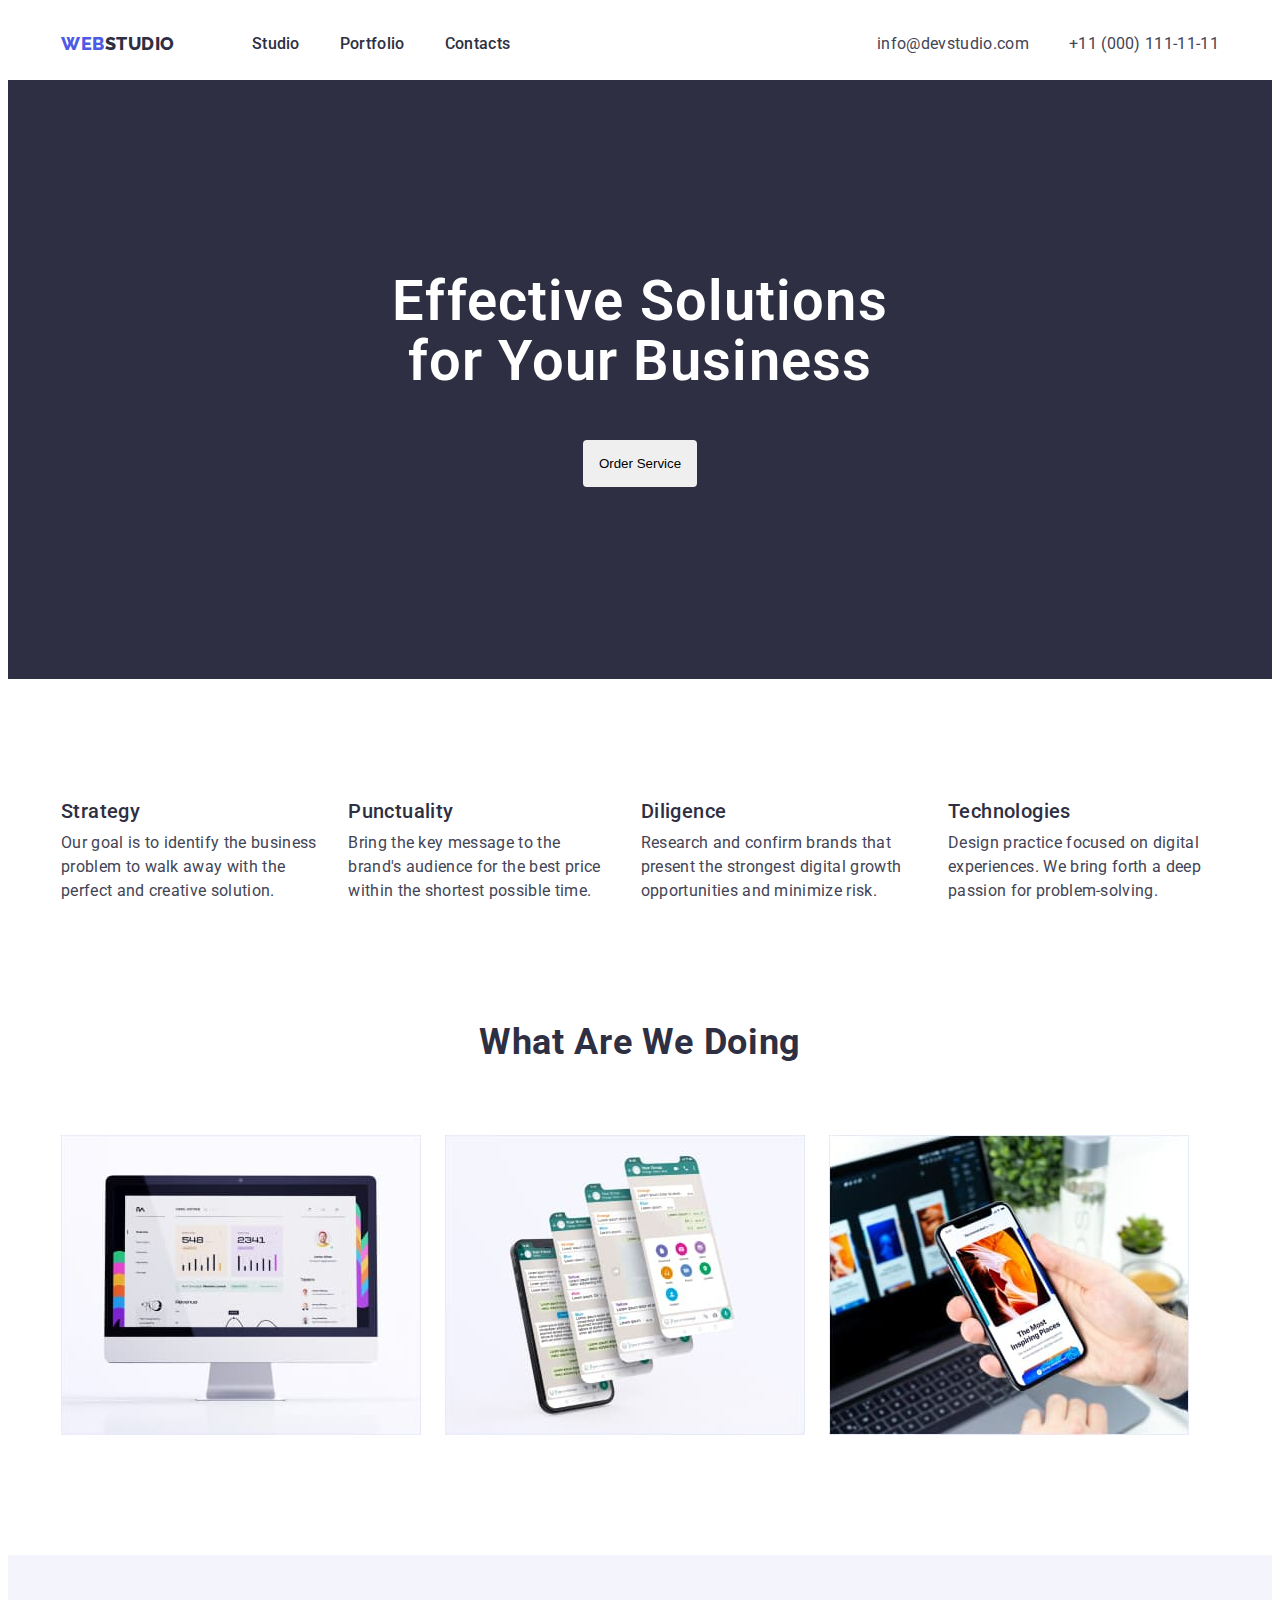
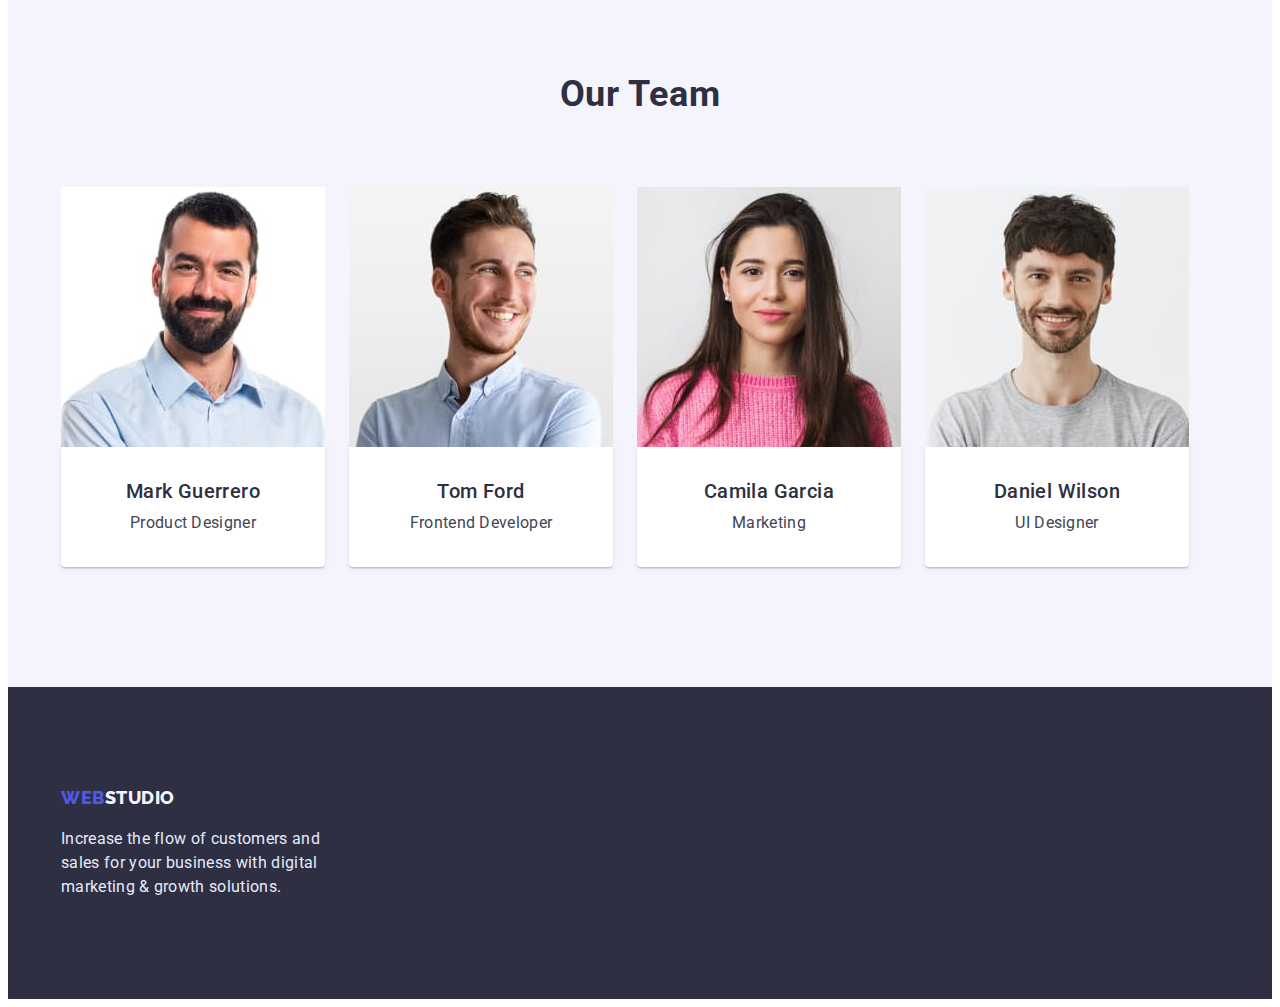
==== index.html @ 528303ea "hw-3_save-1" ====
<!DOCTYPE html>
<html lang="en">
  <head>
    <meta charset="UTF-8" />
    <meta http-equiv="X-UA-Compatible" content="IE=edge" />
    <meta name="viewport" content="width=device-width, initial-scale=1.0" />
    <title>WebStudio</title>
    <link rel="stylesheet" href="./scc/styles.css" />
    <link rel="preconnect" href="https://fonts.googleapis.com" />
    <link rel="preconnect" href="https://fonts.gstatic.com" crossorigin />
    <link
      href="https://fonts.googleapis.com/css2?family=Raleway:wght@800&family=Roboto:wght@400;500;700;900&display=swap"
      rel="stylesheet"
    />
    <link
      rel="stylesheet"
      href="https://cdnjs.cloudflare.com/ajax/libs/modern-normalize/1.1.0/modern-normalize.min.css"
      integrity="sha512-wpPYUAdjBVSE4KJnH1VR1HeZfpl1ub8YT/NKx4PuQ5NmX2tKuGu6U/JRp5y+Y8XG2tV+wKQpNHVUX03MfMFn9Q=="
      crossorigin="anonymous"
      referrerpolicy="no-referrer"
    />
    <link rel="stylesheet" href="./css/styles.css" />
  </head>
  <body>
    <!------------------ <HEDER> ------------------->
    <header class="header">
      <div class="container heder-cotainer">
        <nav class="header-navigation">
          <a href="./index.html" class="logo link">
            <span class="logo-first-color logo link">Web</span>Studio
          </a>
          <ul class="header-list list">
            <li class="header-item">
              <a href="./index.html" class="header-link link breadcrumbs"
                >Studio</a
              >
            </li>
            <li class="header-item">
              <a href="./portfolio.html" class="header-link link breadcrumbs"
                >Portfolio</a
              >
            </li>
            <li class="header-item">
              <a href="/" class="header-link link breadcrumbs">Contacts</a>
            </li>
          </ul>
        </nav>
        <ul class="contacts-list list">
          <li class="contacts-item">
            <a
              href="mailto:info@devstudio.com"
              class="mail contacts breadcrumbs link"
              >info@devstudio.com</a
            >
          </li>
          <li class="contacts-item">
            <a href="tel:+110001111111" class="phone contacts breadcrumbs link"
              >+11 (000) 111-11-11</a
            >
          </li>
        </ul>
      </div>
    </header>
    <main class="main">
      <!------------------ <HERO>----------------------->
      <section class="section-hero">
                <div class="container hero-container">
            <h1 class="hero-title">Effective Solutions for Your Business</h1>
            <button type="button" class="button-hero main-button-link">Order Service </button>
        </div>
      </section>

      <!------------------ <ABOUT>----------------------->
      <section class="about">
        <div class="container about-container">
            <h2 class="visually-hidden">privileges</h2>
            <ul class="about-list list">
              <li class="abaut-item">
                <h3 class="about-title-small title-small">Strategy</h3>
                <p class="about-subtitle subtitle">
                  Our goal is to identify the business problem to walk away with the
                  perfect and creative solution.
                </p>
              </li>
              <li class="abaut-item">
                <h3 class="about-title-small title-small">Punctuality</h3>
                <p class="about-subtitle subtitle">
                  Bring the key message to the brand's audience for the best price
                  within the shortest possible time.
                </p>
              </li>
              <li>
                <h3 class="about-title-small title-small">Diligence</h3>
                <p class="about-subtitle subtitle">
                  Research and confirm brands that present the strongest digital
                  growth opportunities and minimize risk.
                </p>
              </li>
              <li class="abaut-item">
                <h3 class="about-title-small title-small">Technologies</h3>
                <p class="about-subtitle subtitle">
                  Design practice focused on digital experiences. We bring forth a
                  deep passion for problem-solving.
                </p>
              </li>
            </ul>
        </div>
      </section>
      <!------------------ <GALLERY-ABOUT>----------------------->
      <section class="section-gallery-about">
        <div class="container">
            <h2 class="gallery-about-titel-medium titel-medium">
              What are we doing
            </h2>
            <ul class="gallery-about list">
              <li class="gallery-about-item">
                <img
                  src="./images/about/pc.jpg"
                  alt="pc"
                  class="gallery-about-imag"
                  width="360"
                />
              </li>
              <li class="gallery-about-item">
                <img
                  src="./images/about/phone.jpg"
                  alt="phone"
                  class="gallery-about-imag"
                  width="360"
                />
              </li>
              <li class="gallery-about-item">
                <img
                  src="./images/about/pc_phone.jpg"
                  alt="phone connection to pc"
                  class="gallery-about-imag"
                  width="360"
                />
              </li>
        </div>
        </ul>
      </section>
      <!------------------ <EMPLOYEES>---------------------------->
      <section class="employees">
        <div class="container">
            <h2 class="employees-title titel-medium">Our Team</h2>
            <ul class="employees-list list">
              <li class="employees-item">
                <img
                  class="employees-imag"
                  src="./images/employees/mark_guerrero.jpg"
                  alt="product designer"
                  width="264"
                />
                <div class="employees-data">
                    <h3 class="employees-title-small title-small">Mark Guerrero</h3>
                    <p class="employees-subtitle subtitle">Product Designer</p>
                </div>
              </li>
              <li>
                <img
                  class="employees-imag"
                  src="./images/employees/tom_ford.jpg"
                  alt="frontend developer"
                  width="264"
                />
                <div class="employees-data">
                    <h3 class="employees-title-small title-small">Tom Ford</h3>
                    <p class="employees-subtitle subtitle">Frontend Developer</p>
                </div>
              </li>
              <li>
                <img
                  class="employees-imag"
                  src="./images/employees/camila_garcia.jpg"
                  alt="marketing"
                  width="264"
                />
                <div class="employees-data">
                    <h3 class="employees-title-small title-small">Camila Garcia</h3>
                    <p class="employees-subtitle subtitle">Marketing</p>
                </div>
              </li>
              <li>
                <img
                  class="employees-imag"
                  src="./images/employees/daniel_wilson.jpg"
                  alt="ui designer"
                  width="264"
                />
                <div class="employees-data">
                    <h3 class="employees-title-small title-small">Daniel Wilson</h3>
                    <p class="employees-subtitle subtitle">UI Designer</p>
                </div>
              </li>
            </ul>
        </div>
      </section>
    </main>
    <!------------------ <FOOTER>-------------------------------->
    <footer class="footer">
      <div class="container">
          <a href="./index.html" class="footer-logo logo link">
            <span class="footer-logo-first-color logo-first-color link">Web</span
            >Studio
          </a>
          <p class="footer-subtitle subtitle">
            Increase the flow of customers and sales for your business with digital
            marketing & growth solutions.
          </p>
      </div>
    </footer>
    <!------------------ </footer>------------------------------->
  </body>
</html>
---- css/styles.css ----
:root {
  --main-color: #2e2f42;
  --sekond-color: #4d5ae5;
  --background-color: #2e2f42;
  --text-color: #434455;
  --font-weight: 500;
}

body {
  font-family: "Roboto", sans-serif;
  font-weight: 400;
  background-color: #ffffff;
  font-size: 16px;
  line-height: 1.5;
}

h1,
h2,
h3,
h4,
p {
  margin: 0;
}

ul {
  margin: 0;
  padding-left: 0;
}

img {
  display: block;
}

button {
  cursor: pointer;
}

.list {
  list-style: none;
}

.link {
  text-decoration: none;
}

.container {
  width: 1158px;
  padding-left: 15px;
  padding-right: 15px;
  margin-left: auto;
  margin-right: auto;
}

.visually-hidden {
  position: absolute;
  width: 1px;
  height: 1px;
  margin: -1px;
  border: 0;
  padding: 0;

  white-space: nowrap;
  clip-path: inset(100%);
  clip: rect(0 0 0 0);
  overflow: hidden;
}

/* =================HEDER================== */
.header {
  padding-top: 24px;
  padding-bottom: 24px;
}
.heder-cotainer {
  display: flex;
  align-items: center;
}

.header-navigation {
  display: flex;
  align-items: center;
  margin-right: auto;
}

.header-list {
  display: flex;
  margin-left: 77px;
  gap: 40px;
}

.logo {
  font-family: "Raleway", sans-serif;
  font-weight: 800;
  font-size: 18px;
  line-height: 1.33;
  letter-spacing: 0.03em;
  text-transform: uppercase;
  color: var(--main-color);
}

.logo-first-color {
  color: var(--sekond-color);
}

.header-link {
  font-weight: var(--font-weight);
  letter-spacing: 0.02em;
  color: #2e2f42;
}

.breadcrumbs:hover,
.breadcrumbs:active {
  color: var(--sekond-color);
}

.contacts {
  color: var(--text-color);
}

.contacts-list {
  display: flex;
  gap: 40px;
}

.contacts-item {
  letter-spacing: 0.02em;
  color: var(--text-color);
}

.subtitle {
  letter-spacing: 0.02em;
  color: var(--text-color);
}

.titel-medium {
  font-weight: 700;
  font-size: 36px;
  line-height: 1.11;
  letter-spacing: 0.02em;
  text-transform: capitalize;
  color: var(--main-color);
  margin-bottom: 72px;
  text-align: center;
}

.title-small {
  font-weight: var(--font-weight);
  font-size: 20px;
  line-height: 1.2;
  letter-spacing: 0.02em;
  color: var(--main-color);
  margin-bottom: 8px;
}

/* =================HERO================== */

.section-hero {
  padding-top: 192px;
  padding-bottom: 192px;
  background-color: var(--background-color);
}

.hero-title {
  max-width: 496px;
  font-weight: 600;
  font-size: 56px;
  line-height: 1.07;
  letter-spacing: 0.02em;
  color: #ffffff;
  margin-left: auto;
  margin-right: auto;
  text-align: center;
}

/* =================BUTTON================== */
.button-hero {
  display: block;
  margin-top: 48px;
  margin-left: auto;
  margin-right: auto;
  padding: 16px;
  border: none;
  border-radius: 4px;
}


.button-list {
  display: flex;
  gap: 24px;
  margin-bottom: 72px;
justify-content: center;
}

.button-link {
  font-weight: var(--font-weight);
  font-size: 16px;
  line-height: 1.5;
  letter-spacing: 0.04em;
  background-color: #f4f4fd;
  color: var(--sekond-color);
  border: none;
  border-radius: 4px;
  padding: 12px 24px;
}

.button-link:hover,
.button-link:focus {
  background-color: #404bbf;
  color: #ffffff;
}

/* =================ABOUT================== */
.about {
  padding-top: 120px;
  padding-bottom: 120px;
}

.about-list{
  display: flex;
  gap: 24px;
}

/* =================GALLERY-ABOUT================== */
.section-gallery-about {
  padding-bottom: 120px;
}

.gallery-about {
  display: flex;
  gap: 24px;
}

.gallery-about-item {
  width: calc((100%-48px) / 3);
}

/* =================EMPLOYEES================== */

.employees {
  padding-top: 120px;
  padding-bottom: 120px;
  background: #f4f4fd;
}

.employees-list {
  display: flex;
  gap: 24px;
}

.employees-data {
  text-align: center;
  padding-top: 32px;
  padding-bottom: 32px;
  background: #FFFFFF;
box-shadow: 0px 1px 6px rgba(46, 47, 66, 0.08), 0px 1px 1px rgba(46, 47, 66, 0.16), 0px 2px 1px rgba(46, 47, 66, 0.08);
border-radius: 0px 0px 4px 4px;
}

/* =================GALLERY-WORKS================== */
.portfolio-container{

  padding-top: 96px;
  padding-bottom: 152px;

}

.gallery-works-list {
  display: flex;
  flex-wrap: wrap;
  column-gap: 24px;
  row-gap: 48px;
}


.gallery-works-description {
  display: block;
  padding-top: 32px;
  padding-bottom: 32px;
  padding-left: 16px;
  background: #FFFFFF;
border: 0.5px solid #F4F4FD;
box-shadow: 0px 1px 6px rgba(46, 47, 66, 0.08);
}


/* =================FOOTER================== */

.footer-logo {
  font-size: 18px;
  line-height: 1.17;
  color: #f4f4fd;
}

.footer-logo-first-color {
  font-size: 18px;
  line-height: 1.17;
}

.footer {
  background-color: var(--background-color);
  padding-top: 100px;
  padding-bottom: 100px;
}
.footer-subtitle {
  color: #e7e9fc;
  margin-top: 16px;
  max-width: 264px;
}
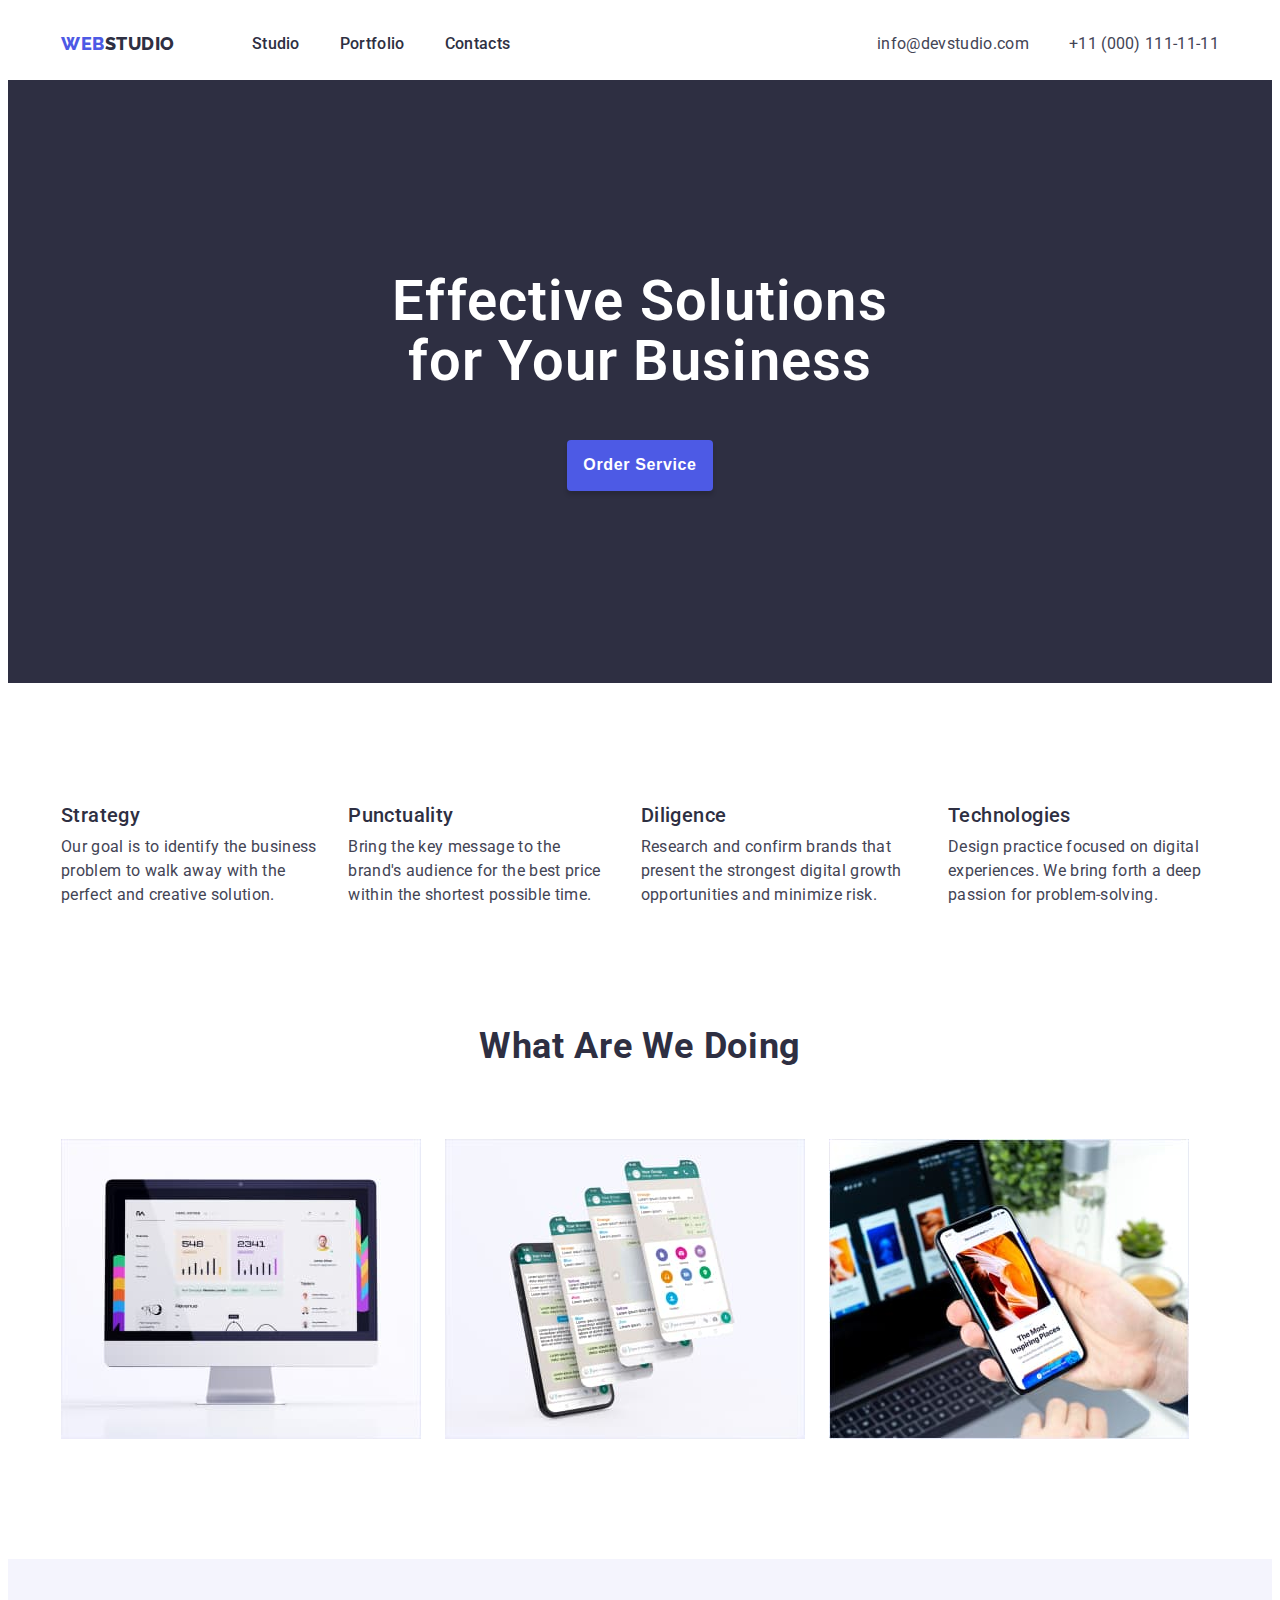
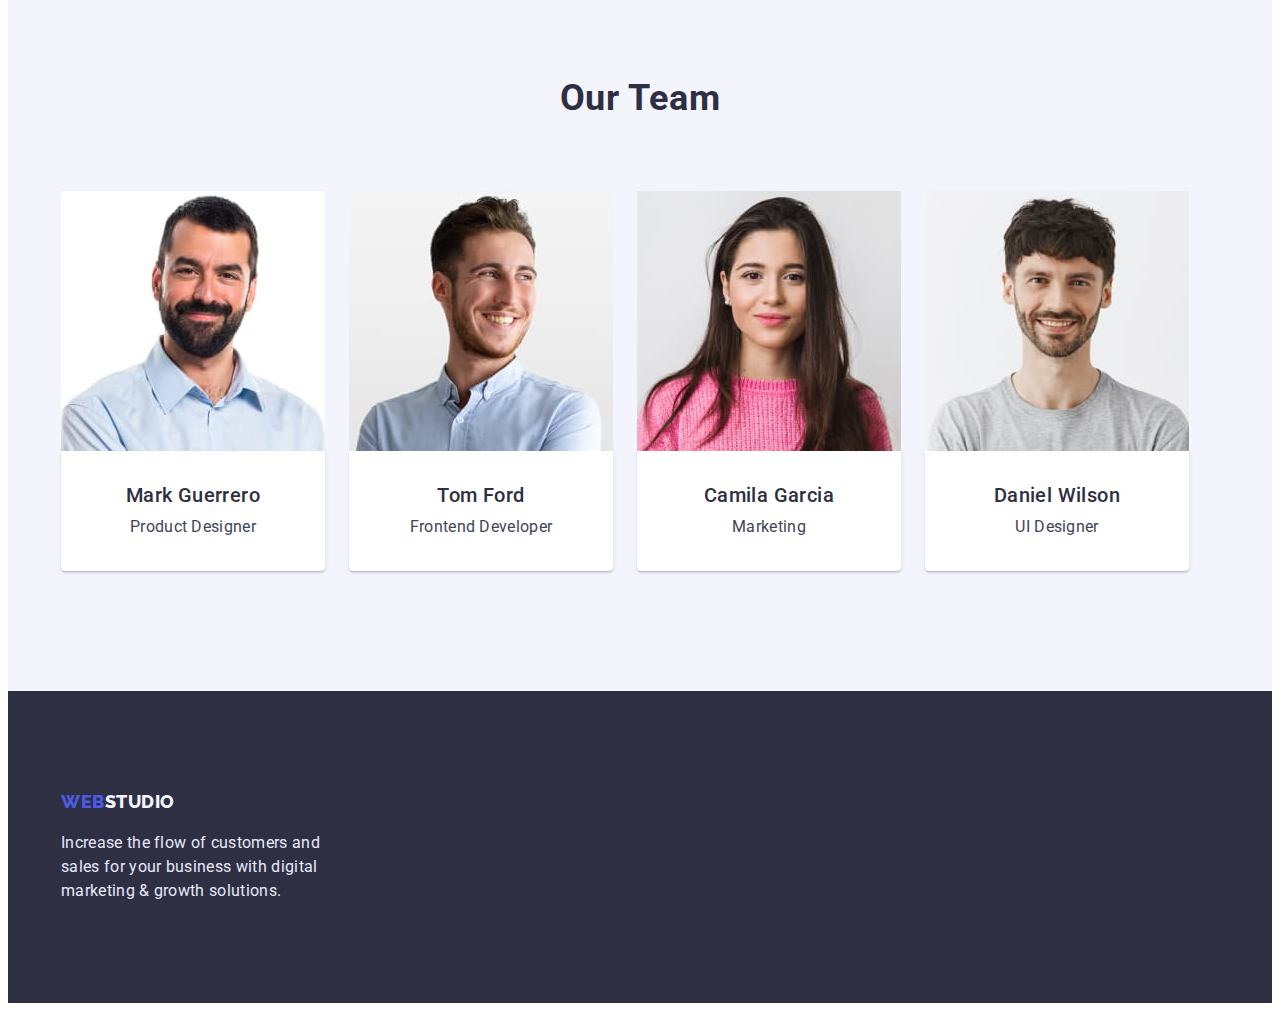
==== commit ddc831d8: "hw-3_save-4" ====
--- a/index.html
+++ b/index.html
@@ -24,7 +24,7 @@
   <body>
     <!------------------ <HEDER> ------------------->
     <header class="header">
-      <div class="container heder-cotainer">
+      <div class="container heder-container">
         <nav class="header-navigation">
           <a href="./index.html" class="logo link">
             <span class="logo-first-color logo link">Web</span>Studio
@@ -64,150 +64,152 @@
     <main class="main">
       <!------------------ <HERO>----------------------->
       <section class="section-hero">
-                <div class="container hero-container">
-            <h1 class="hero-title">Effective Solutions for Your Business</h1>
-            <button type="button" class="button-hero main-button-link">Order Service </button>
+        <div class="container hero-container">
+          <h1 class="hero-title">Effective Solutions for Your Business</h1>
+          <button type="button" class="button-hero main-button-link">
+            Order Service
+          </button>
         </div>
       </section>
 
       <!------------------ <ABOUT>----------------------->
       <section class="about">
         <div class="container about-container">
-            <h2 class="visually-hidden">privileges</h2>
-            <ul class="about-list list">
-              <li class="abaut-item">
-                <h3 class="about-title-small title-small">Strategy</h3>
-                <p class="about-subtitle subtitle">
-                  Our goal is to identify the business problem to walk away with the
-                  perfect and creative solution.
-                </p>
-              </li>
-              <li class="abaut-item">
-                <h3 class="about-title-small title-small">Punctuality</h3>
-                <p class="about-subtitle subtitle">
-                  Bring the key message to the brand's audience for the best price
-                  within the shortest possible time.
-                </p>
-              </li>
-              <li>
-                <h3 class="about-title-small title-small">Diligence</h3>
-                <p class="about-subtitle subtitle">
-                  Research and confirm brands that present the strongest digital
-                  growth opportunities and minimize risk.
-                </p>
-              </li>
-              <li class="abaut-item">
-                <h3 class="about-title-small title-small">Technologies</h3>
-                <p class="about-subtitle subtitle">
-                  Design practice focused on digital experiences. We bring forth a
-                  deep passion for problem-solving.
-                </p>
-              </li>
-            </ul>
+          <h2 class="visually-hidden">privileges</h2>
+          <ul class="about-list list">
+            <li class="abaut-item">
+              <h3 class="about-title-small title-small">Strategy</h3>
+              <p class="about-subtitle subtitle">
+                Our goal is to identify the business problem to walk away with
+                the perfect and creative solution.
+              </p>
+            </li>
+            <li class="abaut-item">
+              <h3 class="about-title-small title-small">Punctuality</h3>
+              <p class="about-subtitle subtitle">
+                Bring the key message to the brand's audience for the best price
+                within the shortest possible time.
+              </p>
+            </li>
+            <li>
+              <h3 class="about-title-small title-small">Diligence</h3>
+              <p class="about-subtitle subtitle">
+                Research and confirm brands that present the strongest digital
+                growth opportunities and minimize risk.
+              </p>
+            </li>
+            <li class="abaut-item">
+              <h3 class="about-title-small title-small">Technologies</h3>
+              <p class="about-subtitle subtitle">
+                Design practice focused on digital experiences. We bring forth a
+                deep passion for problem-solving.
+              </p>
+            </li>
+          </ul>
         </div>
       </section>
       <!------------------ <GALLERY-ABOUT>----------------------->
       <section class="section-gallery-about">
         <div class="container">
-            <h2 class="gallery-about-titel-medium titel-medium">
-              What are we doing
-            </h2>
-            <ul class="gallery-about list">
-              <li class="gallery-about-item">
-                <img
-                  src="./images/about/pc.jpg"
-                  alt="pc"
-                  class="gallery-about-imag"
-                  width="360"
-                />
-              </li>
-              <li class="gallery-about-item">
-                <img
-                  src="./images/about/phone.jpg"
-                  alt="phone"
-                  class="gallery-about-imag"
-                  width="360"
-                />
-              </li>
-              <li class="gallery-about-item">
-                <img
-                  src="./images/about/pc_phone.jpg"
-                  alt="phone connection to pc"
-                  class="gallery-about-imag"
-                  width="360"
-                />
-              </li>
-        </div>
-        </ul>
+          <h2 class="gallery-about-titel-medium titel-medium">
+            What are we doing
+          </h2>
+          <ul class="gallery-about list">
+            <li class="gallery-about-item">
+              <img
+                src="./images/about/pc.jpg"
+                alt="pc"
+                class="gallery-about-imag"
+                width="360"
+              />
+            </li>
+            <li class="gallery-about-item">
+              <img
+                src="./images/about/phone.jpg"
+                alt="phone"
+                class="gallery-about-imag"
+                width="360"
+              />
+            </li>
+            <li class="gallery-about-item">
+              <img
+                src="./images/about/pc_phone.jpg"
+                alt="phone connection to pc"
+                class="gallery-about-imag"
+                width="360"
+              />
+            </li>
+          </ul>
+        </div>
       </section>
       <!------------------ <EMPLOYEES>---------------------------->
       <section class="employees">
         <div class="container">
-            <h2 class="employees-title titel-medium">Our Team</h2>
-            <ul class="employees-list list">
-              <li class="employees-item">
-                <img
-                  class="employees-imag"
-                  src="./images/employees/mark_guerrero.jpg"
-                  alt="product designer"
-                  width="264"
-                />
-                <div class="employees-data">
-                    <h3 class="employees-title-small title-small">Mark Guerrero</h3>
-                    <p class="employees-subtitle subtitle">Product Designer</p>
-                </div>
-              </li>
-              <li>
-                <img
-                  class="employees-imag"
-                  src="./images/employees/tom_ford.jpg"
-                  alt="frontend developer"
-                  width="264"
-                />
-                <div class="employees-data">
-                    <h3 class="employees-title-small title-small">Tom Ford</h3>
-                    <p class="employees-subtitle subtitle">Frontend Developer</p>
-                </div>
-              </li>
-              <li>
-                <img
-                  class="employees-imag"
-                  src="./images/employees/camila_garcia.jpg"
-                  alt="marketing"
-                  width="264"
-                />
-                <div class="employees-data">
-                    <h3 class="employees-title-small title-small">Camila Garcia</h3>
-                    <p class="employees-subtitle subtitle">Marketing</p>
-                </div>
-              </li>
-              <li>
-                <img
-                  class="employees-imag"
-                  src="./images/employees/daniel_wilson.jpg"
-                  alt="ui designer"
-                  width="264"
-                />
-                <div class="employees-data">
-                    <h3 class="employees-title-small title-small">Daniel Wilson</h3>
-                    <p class="employees-subtitle subtitle">UI Designer</p>
-                </div>
-              </li>
-            </ul>
+          <h2 class="employees-title titel-medium">Our Team</h2>
+          <ul class="employees-list list">
+            <li class="employees-item">
+              <img
+                class="employees-imag"
+                src="./images/employees/mark_guerrero.jpg"
+                alt="product designer"
+                width="264"
+              />
+              <div class="employees-data">
+                <h3 class="employees-title-small title-small">Mark Guerrero</h3>
+                <p class="employees-subtitle subtitle">Product Designer</p>
+              </div>
+            </li>
+            <li>
+              <img
+                class="employees-imag"
+                src="./images/employees/tom_ford.jpg"
+                alt="frontend developer"
+                width="264"
+              />
+              <div class="employees-data">
+                <h3 class="employees-title-small title-small">Tom Ford</h3>
+                <p class="employees-subtitle subtitle">Frontend Developer</p>
+              </div>
+            </li>
+            <li>
+              <img
+                class="employees-imag"
+                src="./images/employees/camila_garcia.jpg"
+                alt="marketing"
+                width="264"
+              />
+              <div class="employees-data">
+                <h3 class="employees-title-small title-small">Camila Garcia</h3>
+                <p class="employees-subtitle subtitle">Marketing</p>
+              </div>
+            </li>
+            <li>
+              <img
+                class="employees-imag"
+                src="./images/employees/daniel_wilson.jpg"
+                alt="ui designer"
+                width="264"
+              />
+              <div class="employees-data">
+                <h3 class="employees-title-small title-small">Daniel Wilson</h3>
+                <p class="employees-subtitle subtitle">UI Designer</p>
+              </div>
+            </li>
+          </ul>
         </div>
       </section>
     </main>
     <!------------------ <FOOTER>-------------------------------->
     <footer class="footer">
       <div class="container">
-          <a href="./index.html" class="footer-logo logo link">
-            <span class="footer-logo-first-color logo-first-color link">Web</span
-            >Studio
-          </a>
-          <p class="footer-subtitle subtitle">
-            Increase the flow of customers and sales for your business with digital
-            marketing & growth solutions.
-          </p>
+        <a href="./index.html" class="footer-logo logo link">
+          <span class="footer-logo-first-color logo-first-color link">Web</span
+          >Studio
+        </a>
+        <p class="footer-subtitle subtitle">
+          Increase the flow of customers and sales for your business with
+          digital marketing & growth solutions.
+        </p>
       </div>
     </footer>
     <!------------------ </footer>------------------------------->
--- a/css/styles.css
+++ b/css/styles.css
@@ -66,25 +66,35 @@
 }
 
 /* =================HEDER================== */
-.header {
+
+.heder-container {
+  display: flex;
+  align-items: center;
+}
+
+.portfolio-header {
+  box-shadow: 0px 2px 1px rgba(46, 47, 66, 0.08),
+    0px 1px 1px rgba(46, 47, 66, 0.16), 0px 1px 6px rgba(46, 47, 66, 0.08);
+  left: 0px;
+  top: 0px;
+}
+
+.header-navigation {
+  display: flex;
+  align-items: center;
+  margin-right: auto;
+}
+
+.header-list {
+  display: flex;
+  margin-left: 77px;
+  gap: 40px;
+}
+
+.breadcrumbs {
+  display: block;
   padding-top: 24px;
   padding-bottom: 24px;
-}
-.heder-cotainer {
-  display: flex;
-  align-items: center;
-}
-
-.header-navigation {
-  display: flex;
-  align-items: center;
-  margin-right: auto;
-}
-
-.header-list {
-  display: flex;
-  margin-left: 77px;
-  gap: 40px;
 }
 
 .logo {
@@ -182,12 +192,31 @@
   border-radius: 4px;
 }
 
-
+.main-button-link {
+  font-weight: 600;
+  font-size: 16px;
+  line-height: 1.18;
+  letter-spacing: 0.04em;
+  color: #ffffff;
+  background: var(--sekond-color);
+  box-shadow: 0px 4px 4px rgba(0, 0, 0, 0.15);
+  border-radius: 4px;
+}
+
+.main-button-link:hover {
+  box-shadow: 0px 1px 6px rgba(46, 47, 66, 0.08),
+    0px 1px 1px rgba(46, 47, 66, 0.16), 0px 2px 1px rgba(46, 47, 66, 0.08);
+}
+
+.main-button-link:focus {
+  background: #404bbf;
+  box-shadow: 0px 4px 4px rgba(0, 0, 0, 0.15);
+}
 .button-list {
   display: flex;
   gap: 24px;
   margin-bottom: 72px;
-justify-content: center;
+  justify-content: center;
 }
 
 .button-link {
@@ -195,17 +224,20 @@
   font-size: 16px;
   line-height: 1.5;
   letter-spacing: 0.04em;
+  padding: 12px 24px;
   background-color: #f4f4fd;
   color: var(--sekond-color);
-  border: none;
+  border: 1px solid #e7e9fc;
   border-radius: 4px;
-  padding: 12px 24px;
 }
 
 .button-link:hover,
 .button-link:focus {
-  background-color: #404bbf;
+  background-color: var(--sekond-color);
   color: #ffffff;
+  box-shadow: 0px 3px 1px rgba(0, 0, 0, 0.1), 0px 2px 1px rgba(0, 0, 0, 0.08),
+    0px 2px 2px rgba(0, 0, 0, 0.12);
+  border-radius: 4px;
 }
 
 /* =================ABOUT================== */
@@ -214,7 +246,7 @@
   padding-bottom: 120px;
 }
 
-.about-list{
+.about-list {
   display: flex;
   gap: 24px;
 }
@@ -250,17 +282,16 @@
   text-align: center;
   padding-top: 32px;
   padding-bottom: 32px;
-  background: #FFFFFF;
-box-shadow: 0px 1px 6px rgba(46, 47, 66, 0.08), 0px 1px 1px rgba(46, 47, 66, 0.16), 0px 2px 1px rgba(46, 47, 66, 0.08);
-border-radius: 0px 0px 4px 4px;
+  background: #ffffff;
+  box-shadow: 0px 1px 6px rgba(46, 47, 66, 0.08),
+    0px 1px 1px rgba(46, 47, 66, 0.16), 0px 2px 1px rgba(46, 47, 66, 0.08);
+  border-radius: 0px 0px 4px 4px;
 }
 
 /* =================GALLERY-WORKS================== */
-.portfolio-container{
-
+.button-gallery-works {
   padding-top: 96px;
   padding-bottom: 152px;
-
 }
 
 .gallery-works-list {
@@ -269,18 +300,18 @@
   column-gap: 24px;
   row-gap: 48px;
 }
-
 
 .gallery-works-description {
   display: block;
   padding-top: 32px;
   padding-bottom: 32px;
   padding-left: 16px;
-  background: #FFFFFF;
-border: 0.5px solid #F4F4FD;
-box-shadow: 0px 1px 6px rgba(46, 47, 66, 0.08);
-}
-
+  background: #ffffff;
+  border-left: 0.5px solid #f4f4fd;
+  border-right: 0.5px solid #f4f4fd;
+  border-bottom: 0.5px solid #f4f4fd;
+  box-shadow: 0px 1px 6px rgba(46, 47, 66, 0.08);
+}
 
 /* =================FOOTER================== */
 
